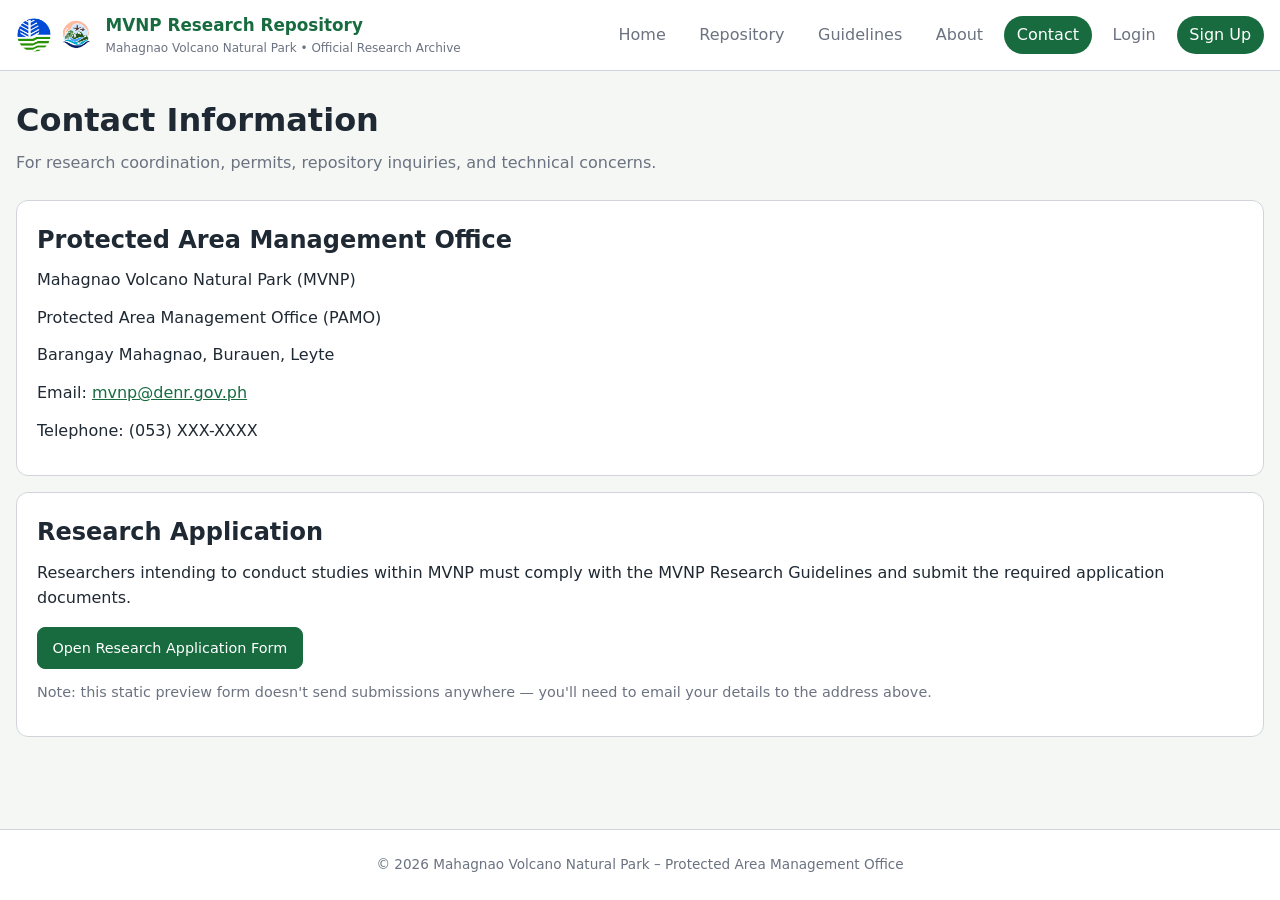
==== contact.html @ 3acd457f "Add files via upload" ====
<!DOCTYPE html>
<html lang="en">
<head>
<meta charset="UTF-8">
<meta name="viewport" content="width=device-width, initial-scale=1.0">
<title>Contact &mdash; MVNP Research Repository</title>
<link rel="stylesheet" href="style.css">
</head>
<body>

<header>
  <div class="nav">
    <div class="nav-left">
      <div class="nav-logos">
        <img src="assets/denr-logo.png" alt="DENR Logo">
        <img src="assets/mvnp-logo.png" alt="MVNP Logo">
      </div>
      <div>
        <div class="nav-title">MVNP Research Repository</div>
        <div class="nav-sub">Mahagnao Volcano Natural Park&nbsp;&bull;&nbsp;Official Research Archive</div>
      </div>
    </div>
    <nav class="nav-links">
      <a href="index.html" data-page="index.html">Home</a>
      <a href="repository.html" data-page="repository.html">Repository</a>
      <a href="assets/mvnp-research-guidelines.pdf" target="_blank">Guidelines</a>
      <a href="about.html" data-page="about.html">About</a>
      <a href="contact.html" data-page="contact.html" class="active">Contact</a>
    </nav>
  </div>
</header>

<main>

<h1 class="page-title">Contact Information</h1>
<p class="page-subtitle">
  For research coordination, permits, repository inquiries, and technical concerns.
</p>

<div class="content-card">
  <h2>Protected Area Management Office</h2>
  <p>Mahagnao Volcano Natural Park (MVNP)</p>
  <p>Protected Area Management Office (PAMO)</p>
  <p>Barangay Mahagnao, Burauen, Leyte</p>
  <p>Email: <a href="mailto:mvnp@denr.gov.ph" style="color:var(--primary);">mvnp@denr.gov.ph</a></p>
  <p>Telephone: (053) XXX-XXXX</p>
</div>

<div class="content-card">
  <h2>Research Application</h2>
  <p>
    Researchers intending to conduct studies within MVNP must comply with the MVNP Research
    Guidelines and submit the required application documents.
  </p>
  <p style="margin-top:1rem;">
    <a class="btn btn-primary" href="application.html">Open Research Application Form</a>
  </p>
  <p style="margin-top:.75rem;color:var(--muted);font-size:.9rem;">
    Note: this static preview form doesn't send submissions anywhere &mdash; you'll need to email
    your details to the address above.
  </p>
</div>

</main>

<footer>
  <p>&copy; 2026 Mahagnao Volcano Natural Park &ndash; Protected Area Management Office</p>
</footer>

<script src="auth.js"></script>
<script src="main.js"></script>
</body>
</html>
---- style.css ----
/* ── Variables ── */
:root {
  --bg:            #f4f7f4;
  --card:          #ffffff;
  --primary:       #176b3f;
  --primary-light: #e0f1e7;
  --text:          #1f2933;
  --muted:         #6b7280;
  --border:        #d1d5db;
}

/* ── Reset ── */
*, *::before, *::after { margin:0; padding:0; box-sizing:border-box; }

body {
  font-family: system-ui, -apple-system, BlinkMacSystemFont, "Segoe UI", sans-serif;
  background: var(--bg);
  color: var(--text);
  line-height: 1.6;
}

/* ── Emblem background (login / signup) ── */
.emblem-bg {
  background-color: var(--bg);
  background-image:
    linear-gradient(rgba(244,247,244,.55), rgba(244,247,244,.55)),
    url('[data-uri]');
  background-size: cover, cover;
  background-position: center, center;
  background-repeat: no-repeat, no-repeat;
  background-attachment: fixed, fixed;
  min-height: 100vh;
}

@media (max-width: 768px) {
  .emblem-bg {
    background-attachment: scroll;
  }
}

/* ── Header / Nav ── */
header {
  background: white;
  border-bottom: 1px solid var(--border);
  position: sticky;
  top: 0;
  z-index: 100;
}

.nav {
  max-width: min(1440px, 100%);
  width: 100%;
  margin: auto;
  padding: .75rem 1rem;
  display: flex;
  justify-content: space-between;
  align-items: center;
  gap: 1rem;
  flex-wrap: wrap;
}

.nav-left {
  display: flex;
  align-items: center;
  gap: .75rem;
}

.nav-logos {
  display: flex;
  align-items: center;
  gap: .35rem;
}

.nav-logos img {
  width: 36px;
  height: 36px;
  object-fit: contain;
}

.nav-title {
  color: var(--primary);
  font-weight: 700;
  font-size: 1.05rem;
}

.nav-sub {
  color: var(--muted);
  font-size: .75rem;
}

.nav-links {
  display: flex;
  gap: .5rem;
  flex-wrap: wrap;
}

.nav-links a {
  text-decoration: none;
  color: var(--muted);
  padding: .4rem .8rem;
  border-radius: 999px;
  transition: .2s;
}

.nav-links a:hover {
  background: var(--primary-light);
  color: var(--primary);
}

.nav-links .active {
  background: var(--primary);
  color: white !important;
}

/* ── Main Content ── */
main {
  max-width: min(1440px, 100%);
  width: 100%;
  margin: auto;
  padding: 1.5rem 1rem 3rem;
}

/* ── Page titles ── */
.page-title {
  font-size: 2rem;
  margin-bottom: .25rem;
}

.page-subtitle {
  color: var(--muted);
  margin-bottom: 1.5rem;
}

/* ── Hero ── */
.hero {
  background: linear-gradient(135deg, var(--primary-light), #ffffff);
  border-radius: 12px;
  padding: 2rem;
  display: grid;
  grid-template-columns: 2fr 1fr;
  gap: 2rem;
  margin-bottom: 2rem;
}

.hero h1 {
  font-size: 2rem;
  margin-bottom: .75rem;
}

.hero p {
  color: var(--muted);
}

.hero-buttons {
  margin-top: 1rem;
  display: flex;
  gap: .75rem;
  flex-wrap: wrap;
}

.hero-note {
  border-left: 4px solid var(--primary);
  padding-left: 1rem;
  color: var(--muted);
  font-size: .9rem;
}

/* ── Buttons ── */
.btn {
  display: inline-flex;
  align-items: center;
  justify-content: center;
  text-decoration: none;
  padding: .55rem .9rem;
  border-radius: 8px;
  border: 1px solid var(--primary);
  transition: .2s;
  font-size: .9rem;
  min-width: 90px;
  white-space: nowrap;
  cursor: pointer;
}

.btn-sm {
  min-width: 75px;
  padding: .4rem .75rem;
  font-size: .85rem;
  white-space: nowrap;
}

.btn-primary {
  background: var(--primary);
  color: white;
}

.btn-primary:hover { opacity: .9; }

.btn-secondary {
  color: var(--primary);
  background: white;
}

.btn-secondary:hover {
  background: var(--primary);
  color: white;
}

/* ── Section titles ── */
.section-title {
  font-size: 1.2rem;
  font-weight: 600;
  margin: 2rem 0 1rem;
}

/* ── Notice banner (replaces login/admin features) ── */
.notice-banner {
  background: #dbeafe;
  border: 1px solid #93c5fd;
  color: #1e40af;
  border-radius: 12px;
  padding: 1rem 1.2rem;
  margin-bottom: 1.5rem;
  font-size: .9rem;
}

/* ── Stat Cards ── */
.cards {
  display: grid;
  grid-template-columns: repeat(auto-fit, minmax(220px, 1fr));
  gap: 1rem;
}

.card {
  background: white;
  border: 1px solid var(--border);
  border-radius: 12px;
  padding: 1rem;
}

.card-label {
  font-size: .75rem;
  text-transform: uppercase;
  color: var(--muted);
}

.card-value {
  font-size: 1.75rem;
  font-weight: 700;
  color: var(--primary);
}

.card-sub {
  color: var(--muted);
  font-size: .85rem;
}

/* ── Content cards ── */
.content-card {
  background: white;
  border: 1px solid var(--border);
  border-radius: 12px;
  padding: 1.25rem;
  margin-bottom: 1rem;
}

.content-card h2 { margin-bottom: .5rem; }
.content-card p { margin-bottom: .75rem; }
.content-card ul { padding-left: 1.25rem; }
.content-card li { margin-bottom: .35rem; }

/* ── Latest / featured grid ── */
.latest-grid {
  display: grid;
  grid-template-columns: repeat(auto-fill, minmax(320px, 1fr));
  gap: 1rem;
}

.study-card {
  display: flex;
  flex-direction: column;
  justify-content: space-between;
  background: white;
  border: 1px solid var(--border);
  border-radius: 12px;
  padding: 1.25rem;
}

.study-card > .btn {
  margin-top: 1rem;
  align-self: flex-start;
}

.study-title {
  font-weight: 600;
  margin-bottom: .35rem;
  line-height: 1.4;
}

.study-meta {
  color: var(--muted);
  font-size: .85rem;
  margin-bottom: .5rem;
}

/* ── Filters ── */
.filters {
  display: flex;
  flex-wrap: wrap;
  gap: .75rem;
  margin-bottom: 1.5rem;
}

.filters input,
.filters select {
  padding: .7rem;
  border: 1px solid var(--border);
  border-radius: 8px;
  min-width: 130px;
  max-width: 260px;
  flex: 1 1 150px;
  background: white;
  font-size: .95rem;
  box-sizing: border-box;
}

.filters input:focus,
.filters select:focus {
  outline: none;
  border-color: var(--primary);
  box-shadow: 0 0 0 3px rgba(23,107,63,.12);
}

/* ── Repository layout ── */
.repository-shell {
  max-width: 1280px;
  margin: 0 auto;
}

.repository-intro {
  margin-bottom: 1rem;
}

.repository-table-wrap {
  width: 100%;
  max-width: 1180px;
  margin: 0 auto;
  border-radius: 16px;
  box-shadow: 0 10px 24px rgba(15, 23, 42, .06);
}

.table-container {
  background: white;
  border: 1px solid var(--border);
  border-radius: 12px;
  overflow-x: auto;
  padding: .25rem;
}

table {
  width: 100%;
  border-collapse: collapse;
}

thead { background: #e5f3eb; }
thead th { background: #e5f3eb; }

th, td {
  padding: .45rem .55rem;
  text-align: left;
  border-bottom: 1px solid var(--border);
  word-break: break-word;
  white-space: normal;
}

th { font-size: .8rem; }
td { font-size: .88rem; }

tbody tr:last-child td { border-bottom: none; }
tbody tr:hover { background: #f9fafb; }

/* ── Tags ── */
.tag {
  display: inline-block;
  padding: .25rem .5rem;
  border-radius: 6px;
  background: var(--primary-light);
  color: var(--primary);
  font-size: .78rem;
  white-space: normal;
  word-break: normal;
  line-height: 1.4;
}

/* ── Viewer ── */
.viewer-header {
  background: white;
  border: 1px solid var(--border);
  border-radius: 12px;
  padding: 1.5rem;
  margin-bottom: 1rem;
}

.viewer-header h1 { margin-bottom: .5rem; font-size: 1.5rem; }

.viewer-meta {
  display: flex;
  gap: 1rem;
  flex-wrap: wrap;
  margin-top: .5rem;
  color: var(--muted);
  font-size: .9rem;
}

.viewer-actions {
  display: flex;
  gap: .75rem;
  margin-top: 1rem;
  flex-wrap: wrap;
}

.pdf-container {
  background: white;
  border: 1px solid var(--border);
  border-radius: 12px;
  overflow: hidden;
}

#pdfFrame {
  width: 100%;
  height: 900px;
  border: none;
}

/* ── Footer ── */
footer {
  position: fixed;
  left: 0;
  bottom: 0;
  width: 100%;
  background: white;
  border-top: 1px solid var(--border);
  text-align: center;
  padding: 1.5rem;
  color: var(--muted);
  font-size: .85rem;
  z-index: 150;
}

body {
  padding-bottom: 70px;
}

/* ── Empty state ── */
.empty-row td {
  text-align: center;
  padding: 2rem;
  color: var(--muted);
}

/* ── Mobile ── */
@media (max-width: 768px) {
  .hero { grid-template-columns: 1fr; }
  .nav { flex-direction: column; align-items: flex-start; }
  .filters { flex-direction: column; }
  .filters input, .filters select { width: 100%; min-width: unset; }
  #pdfFrame { height: 650px; }
}

/* ============================================================================
   Auth / Account UI (login, signup, nav account menu, profile drawer)
   ============================================================================ */

.nav-guest-links { display: inline-flex; align-items: center; gap: .5rem; }
.nav-guest-links a {
  text-decoration: none;
  color: var(--muted);
  padding: .4rem .8rem;
  border-radius: 999px;
  transition: .2s;
}
.nav-guest-links a:hover { background: var(--primary-light); color: var(--primary); }
.nav-guest-links .nav-signup-btn {
  background: var(--primary);
  color: #fff !important;
}
.nav-guest-links .nav-signup-btn:hover { opacity: .9; }

.nav-account { position: relative; display: inline-flex; align-items: center; }

.nav-burger {
  display: inline-flex;
  flex-direction: column;
  justify-content: center;
  align-items: center;
  width: 42px;
  height: 42px;
  padding: 0;
  border: 1px solid var(--border);
  border-radius: 50%;
  background: white;
  cursor: pointer;
  box-shadow: 0 4px 12px rgba(31, 41, 51, .08);
  transition: transform .15s ease, border-color .15s ease, box-shadow .15s ease;
}
.nav-burger:hover, .nav-burger:focus {
  transform: translateY(-1px);
  border-color: rgba(23, 107, 63, .35);
  box-shadow: 0 6px 16px rgba(31, 41, 51, .14);
  outline: none;
}
.nav-burger span { display: block; width: 20px; height: 2px; background: var(--text); border-radius: 999px; margin: 3px 0; }

.nav-burger-menu {
  position: absolute;
  right: 0;
  top: calc(100% + 0.75rem);
  min-width: 180px;
  background: white;
  border: 1px solid var(--border);
  border-radius: 14px;
  box-shadow: 0 18px 40px rgba(31, 41, 51, .12);
  opacity: 0;
  visibility: hidden;
  transform: translateY(-10px);
  transition: opacity .2s ease, transform .2s ease, visibility .2s ease;
  z-index: 200;
}
.nav-burger-menu.open { opacity: 1; visibility: visible; transform: translateY(0); }
.nav-burger-menu a { display: block; padding: .85rem 1rem; color: var(--text); text-decoration: none; border-bottom: 1px solid var(--border); }
.nav-burger-menu a:last-child { border-bottom: none; }
.nav-burger-menu a:hover { background: var(--primary-light); color: var(--primary); }

/* Auth cards (login / signup) */
.auth-card { background: white; border: 1px solid var(--border); border-radius: 16px; padding: 2rem; max-width: 460px; margin: 3rem auto; box-shadow: 0 18px 40px rgba(31, 41, 51, .12); }
.auth-card h1 { margin-bottom: .5rem; text-align: center; }
.auth-card p { color: var(--muted); margin-bottom: 1.5rem; text-align: center; }
.auth-form { display: grid; gap: 1.25rem; }
.auth-form label { display: block; font-size: .95rem; color: var(--text); }
.auth-form input { width: 100%; padding: .85rem 1rem; border: 1px solid var(--border); border-radius: 12px; font-size: 1rem; margin-top: .35rem; background: white; }
.auth-form select, .auth-form textarea { width: 100%; padding: .85rem 1rem; border: 1px solid var(--border); border-radius: 12px; font-size: 1rem; margin-top: .35rem; background: white; font-family: inherit; }
.auth-form textarea { resize: vertical; }
.auth-form input[type="file"] { padding: .5rem; }
.auth-form input[type="checkbox"] { width: auto; }
.checkbox-label { display: flex !important; align-items: center; gap: .5rem; font-size: .95rem; }
.password-wrapper { position: relative; display: flex; align-items: center; }
.password-wrapper input { width: 100%; padding-right: 3rem !important; }
.password-toggle { position: absolute; right: .75rem; background: none; border: none; cursor: pointer; padding: 0; color: var(--muted); display: flex; align-items: center; transition: color .15s ease; }
.password-toggle:hover { color: var(--text); }
.eye-icon { display: inline-block; pointer-events: none; }
.form-errors { color: #991b1b; font-size: .85rem; margin-top: .35rem; }

/* Flash messages */
.flash-messages { display: block; margin-bottom: 1.25rem; }
.flash {
  display: block;
  width: auto;
  margin: 0 0 .75rem;
  background: #fee2e2;
  border: 1px solid #fca5a5;
  color: #991b1b;
  border-radius: 12px;
  padding: 1rem 1.2rem;
  cursor: pointer;
}
.flash.success { background: #d1fae5; border-color: #6ee7b7; color: #064e3b; }
.flash.error { background: #fee2e2; border-color: #fca5a5; color: #991b1b; }
.flash.info { background: #dbeafe; border-color: #93c5fd; color: #1e40af; }

/* Profile drawer */
.profile-overlay {
  position: fixed; inset: 0; background: rgba(0,0,0,.45); z-index: 9000;
  opacity: 0; visibility: hidden; transition: opacity .25s ease, visibility .25s ease;
}
.profile-overlay.open { opacity: 1; visibility: visible; }
.profile-drawer {
  position: absolute; top: 0; right: 0; width: min(420px, 100vw); height: 100%;
  background: #fff; box-shadow: -8px 0 40px rgba(0,0,0,.15); display: flex; flex-direction: column;
  transform: translateX(100%); transition: transform .3s cubic-bezier(.4,0,.2,1); overflow-y: auto;
}
.profile-overlay.open .profile-drawer { transform: translateX(0); }
.profile-drawer-header { display: flex; align-items: center; gap: .9rem; padding: 1.5rem 1.25rem 1rem; border-bottom: 1px solid var(--border); position: relative; }
.profile-avatar { width: 48px; height: 48px; border-radius: 50%; background: var(--primary); color: #fff; font-size: 1.3rem; font-weight: 700; display: flex; align-items: center; justify-content: center; flex-shrink: 0; }
.profile-drawer-name { font-weight: 700; font-size: 1rem; color: var(--text); }
.profile-drawer-role { font-size: .75rem; color: #fff; background: var(--primary); border-radius: 999px; padding: .15rem .55rem; display: inline-block; margin-top: .2rem; }
.profile-close { position: absolute; top: 1rem; right: 1rem; background: none; border: none; font-size: 1.5rem; line-height: 1; color: var(--muted); cursor: pointer; width: 32px; height: 32px; border-radius: 50%; display: flex; align-items: center; justify-content: center; transition: background .15s; }
.profile-close:hover { background: var(--primary-light); color: var(--primary); }
.profile-tabs { display: flex; border-bottom: 2px solid var(--border); padding: 0 1.25rem; gap: .25rem; }
.profile-tab { background: none; border: none; padding: .85rem .75rem; font-size: .875rem; font-weight: 500; color: var(--muted); cursor: pointer; border-bottom: 2px solid transparent; margin-bottom: -2px; transition: color .15s, border-color .15s; }
.profile-tab:hover { color: var(--primary); }
.profile-tab.active { color: var(--primary); border-bottom-color: var(--primary); font-weight: 600; }
.profile-tab-content { display: none; padding: 1.5rem 1.25rem; }
.profile-tab-content.active { display: block; }
.profile-form { display: flex; flex-direction: column; gap: 1rem; }
.pf-row { display: grid; grid-template-columns: 1fr 1fr; gap: .75rem; }
.pf-field { display: flex; flex-direction: column; gap: .35rem; }
.pf-field label { font-size: .8rem; font-weight: 600; color: var(--text); text-transform: uppercase; letter-spacing: .04em; }
.pf-field input { padding: .6rem .8rem; border: 1px solid var(--border); border-radius: 8px; font-size: .9rem; color: var(--text); background: #fff; transition: border-color .15s, box-shadow .15s; width: 100%; }
.pf-field input:focus { outline: none; border-color: var(--primary); box-shadow: 0 0 0 3px rgba(23,107,63,.12); }
.pf-field input:disabled { background: var(--bg); color: var(--muted); cursor: not-allowed; }
.pf-readonly .pf-hint { font-size: .75rem; color: var(--muted); margin-top: .1rem; }
.pf-btn-primary { margin-top: .5rem; padding: .7rem 1.5rem; background: var(--primary); color: #fff; border: none; border-radius: 8px; font-size: .9rem; font-weight: 600; cursor: pointer; transition: background .15s, transform .1s; }
.pf-btn-primary:hover { background: #145c35; transform: translateY(-1px); }
.pf-btn-primary:active { transform: translateY(0); }
@media (max-width: 480px) { .pf-row { grid-template-columns: 1fr; } }

/* Dashboard tables (applications / accounts) */
.stat-pills { display: flex; gap: .75rem; flex-wrap: wrap; margin-bottom: 1.25rem; }
.stat-pill { background: white; border: 1px solid var(--border); border-radius: 12px; padding: .75rem 1.1rem; }
.stat-pill .num { font-size: 1.3rem; font-weight: 700; color: var(--primary); }
.stat-pill .lbl { font-size: .8rem; color: var(--muted); }
.status-badge { display: inline-block; padding: .2rem .6rem; border-radius: 999px; font-size: .78rem; font-weight: 600; }
.status-badge.Pending { background: #fef3c7; color: #92400e; }
.status-badge.Approved { background: #d1fae5; color: #065f46; }
.status-badge.Declined { background: #fee2e2; color: #991b1b; }
.empty-state { text-align: center; padding: 3rem 1rem; color: var(--muted); }
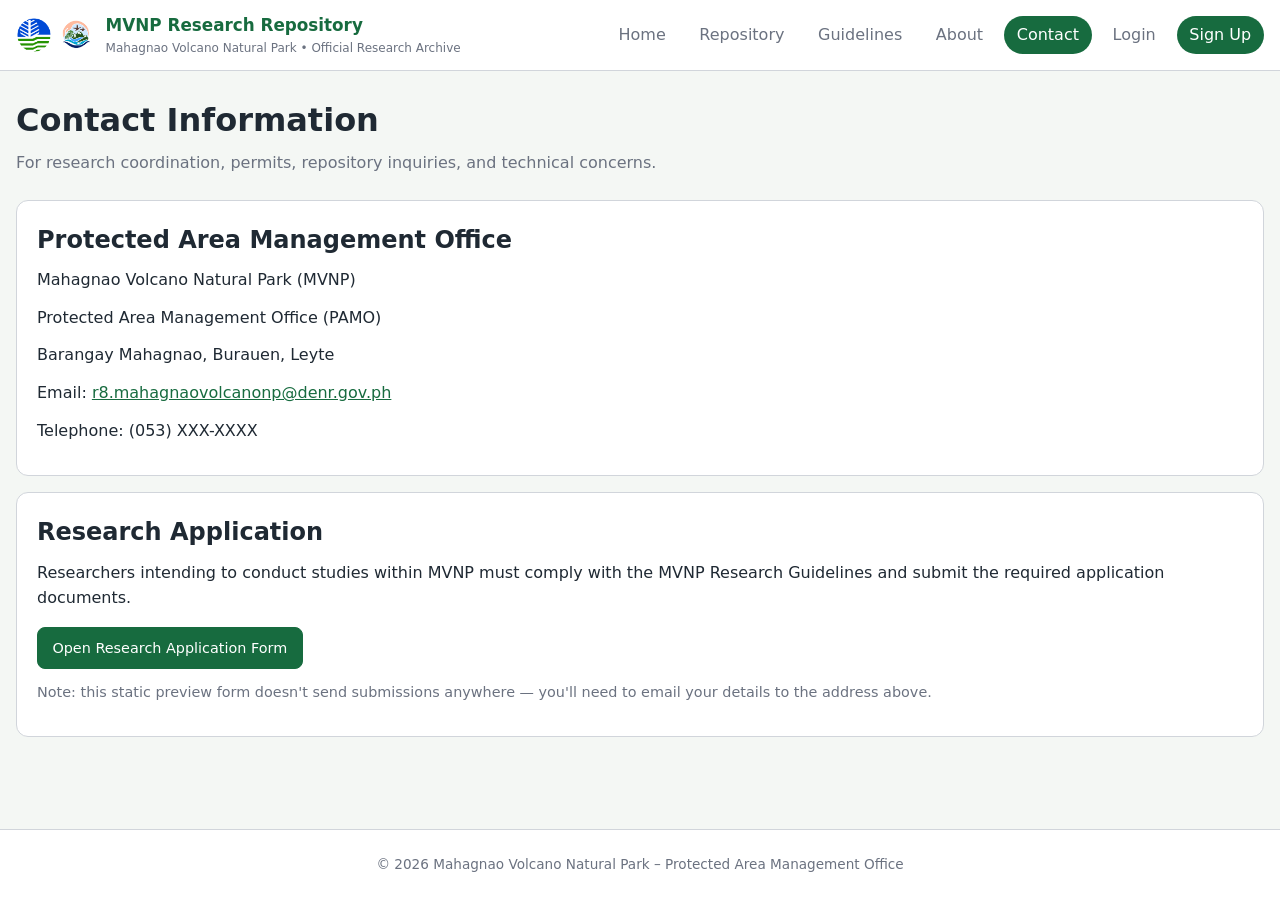
==== commit add80c24: "Update email address in contact.html" ====
--- a/contact.html
+++ b/contact.html
@@ -42,7 +42,7 @@
   <p>Mahagnao Volcano Natural Park (MVNP)</p>
   <p>Protected Area Management Office (PAMO)</p>
   <p>Barangay Mahagnao, Burauen, Leyte</p>
-  <p>Email: <a href="mailto:mvnp@denr.gov.ph" style="color:var(--primary);">mvnp@denr.gov.ph</a></p>
+  <p>Email: <a href="mailto:r8.mahagnaovolcanonp@denr.gov.ph" style="color:var(--primary);">r8.mahagnaovolcanonp@denr.gov.ph</a></p>
   <p>Telephone: (053) XXX-XXXX</p>
 </div>
 
